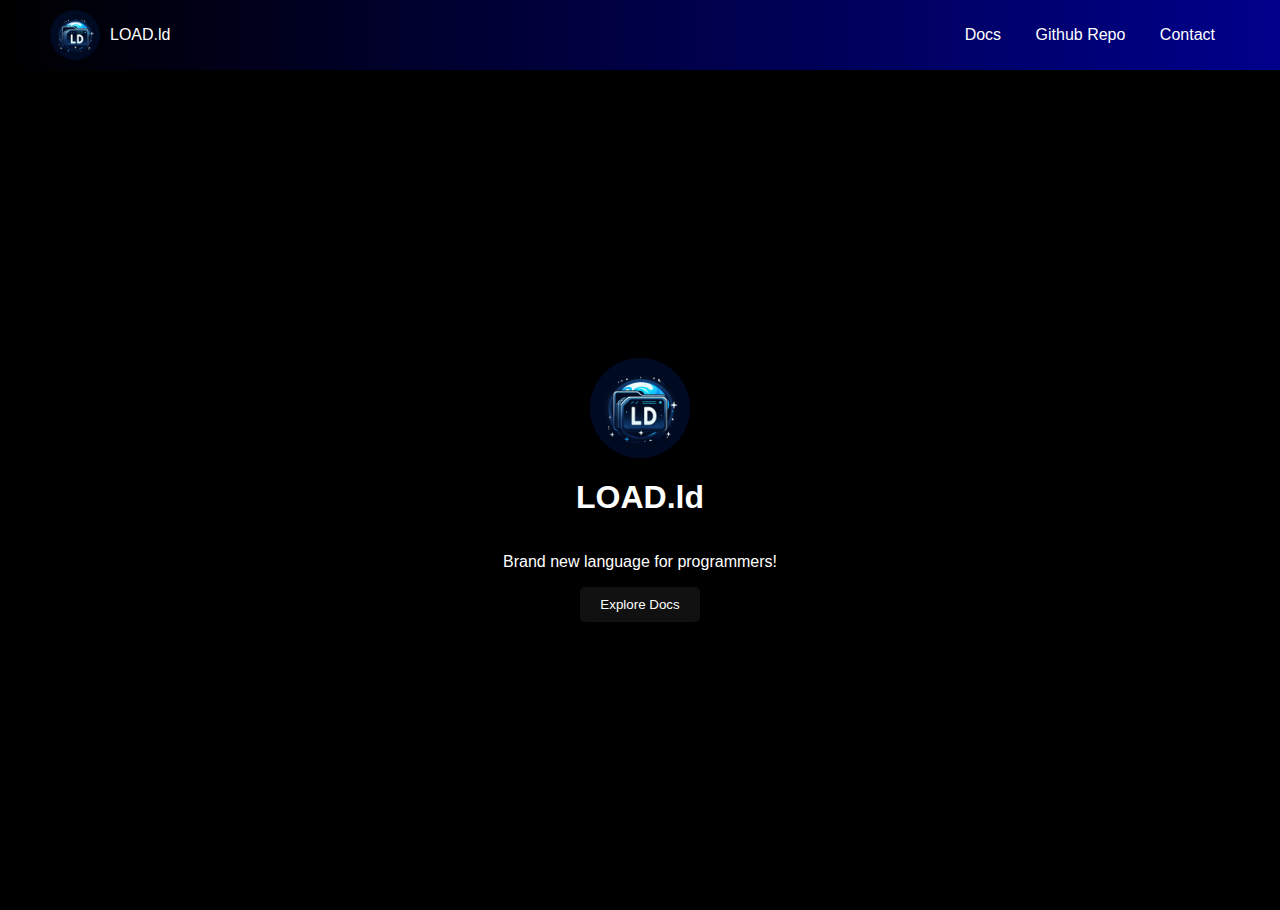
==== index.html @ c0751281 "Update index.html" ====
<!DOCTYPE html>
<html lang="en">
<head>
<meta charset="UTF-8">
<meta name="viewport" content="width=device-width, initial-scale=1.0">
<title>LOAD.ld</title>
<style>
  body, html {
    margin: 0;
    padding: 0;
    width: 100%;
    height: 100%;
    font-family: Arial, sans-serif;
  }

  .navbar {
    display: flex;
    justify-content: space-between;
    align-items: center;
    background: linear-gradient(to right, black, darkblue);
    padding: 10px 50px;
  }

  .navbar img {
    border-radius: 50%;
    width: 50px;
    height: 50px;
  }

  .navbar .logo-title {
    display: flex;
    align-items: center; /* Ensures vertical centering of the logo and title */
  }

  .navbar .title {
    color: white;
    margin-left: 10px;
  }

  .navbar .links a, .navbar .dropdown span {
    color: white;
    text-decoration: none;
    padding: 8px 15px; /* Adjusted spacing */
    cursor: pointer;
  }

  .dropdown {
    position: relative;
    display: inline-block;
  }

  .dropdown-content {
    display: none;
    position: absolute;
    background-color: #333; /* Dark gray background */
    color: white; /* White text */
    min-width: 160px;
    box-shadow: 0px 8px 16px 0px rgba(0,0,0,0.2);
    z-index: 1;
    border-radius: 25%;
    right: 200px
  }

  .dropdown-content a {
    color: white;
    padding: 12px 16px;
    text-decoration: none;
    display: block;
  }

  .dropdown:hover .dropdown-content {
    display: block; /* Shows dropdown on hover for desktop */
  }

  .landing-page {
    display: flex;
    flex-direction: column;
    justify-content: center;
    align-items: center;
    height: calc(100vh - 60px);
    background-color: black;
    color: white;
    text-align: center;
  }

  .landing-page img {
    width: 100px;
    height: 100px;
    border-radius: 50%;
  }

  .neon-button {
    border: none;
    padding: 10px 20px;
    color: #fff;
    background-color: #111;
    cursor: pointer;
    border-radius: 5px;
    position: relative;
    transition: all 0.3s ease;
    animation: rainbow 3s infinite linear;
  }

  @keyframes rainbow {
    0% { box-shadow: 0 0 5px #ff0000; }
    14% { box-shadow: 0 0 5px #ff7f00; }
    28% { box-shadow: 0 0 5px #ffff00; }
    42% { box-shadow: 0 0 5px #00ff00; }
    57% { box-shadow: 0 0 5px #0000ff; }
    71% { box-shadow: 0 0 5px #4b0082; }
    85% { box-shadow: 0 0 5px #9400d3; }
    100% { box-shadow: 0 0 5px #ff0000; }
  }

  @media (max-width: 768px) {
    .dropdown:hover .dropdown-content,
    .dropdown-content {
      display: none; /* Prevents hover effect on mobile */
    }
    .dropdown:active .dropdown-content {
      display: block; /* Allows click to show dropdown on mobile */
    }
  }
</style>
</head>
<body>

<div class="navbar">
  <div class="logo-title">
    <img src="logo.jpeg" alt="Logo">
    <span class="title">LOAD.ld</span>
  </div>
  <div class="links">
    <a href="/docs">Docs</a>
    <a href="https://github.com/load-dev/load.ld">Github Repo</a>
    <div class="dropdown">
      <span>Contact</span>
      <div class="dropdown-content">
        <a href="/c/discord">Discord</a>
        <a href="/c/twitter">Twitter</a>
        <a href="https://github.com/load-dev">Github</a>
      </div>
    </div>
  </div>
</div>

<div class="landing-page">
  <img src="logo.jpeg" alt="Logo">
  <h1>LOAD.ld</h1>
  <p>Brand new language for programmers!</p>
  <button class="neon-button" onclick="location.href='/docs';">Explore Docs</button>
</div>

<script>
  // Toggle dropdown on mobile on click
  document.addEventListener('DOMContentLoaded', function() {
    var isMobile = window.matchMedia("only screen and (max-width: 768px)").matches;

    if (isMobile) {
      document.querySelector('.dropdown').addEventListener('click', function(event) {
        var dropdownContent = this.querySelector('.dropdown-content');
        var isVisible = dropdownContent.style.display === 'block';
        dropdownContent.style.display = isVisible ? 'none' : 'block';
        event.stopPropagation();
      });

      document.body.addEventListener('click', function(e) {
        var dropdownContent = document.querySelector('.dropdown-content');
        if (e.target.closest('.dropdown') === null) {
          dropdownContent.style.display = 'none';
        }
      });
    }
  });
</script>

</body>
</html>
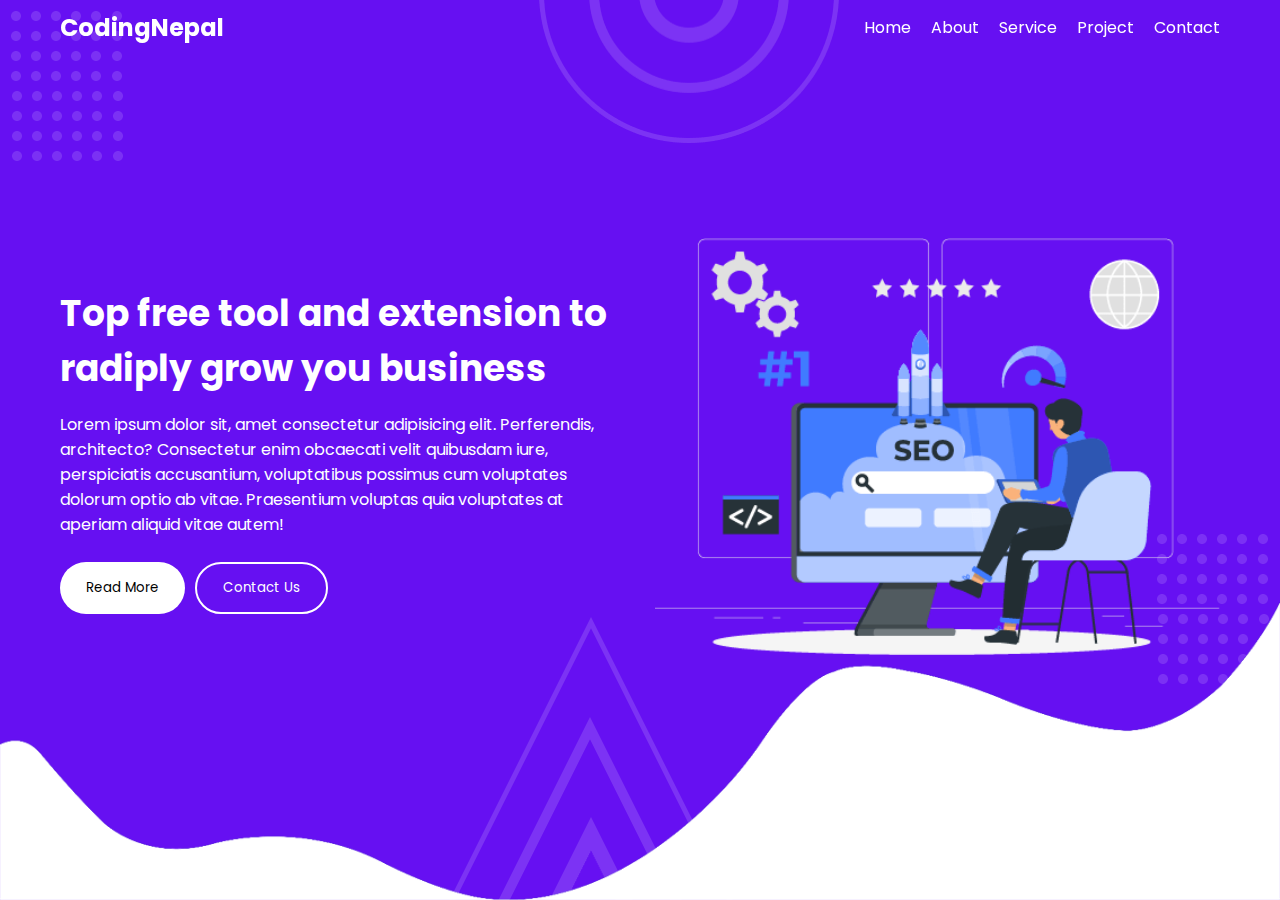
==== commit d6ee7e8a: "Update index.html" ====
--- a/index.html
+++ b/index.html
@@ -1,178 +1,58 @@
 <!DOCTYPE html>
+<!-- Coding by CodingNepal || www.codingnepalweb.com -->
 <html lang="en">
-<head>
-<meta charset="UTF-8">
-<meta name="viewport" content="width=device-width, initial-scale=1.0">
-<title>LOAD.ld</title>
-<style>
-  body, html {
-    margin: 0;
-    padding: 0;
-    width: 100%;
-    height: 100%;
-    font-family: Arial, sans-serif;
-  }
+  <head>
+    <meta name="viewport" content="width=device-width, initial-scale=1.0" />
+    <title>LOAD.ld</title>
+    <link rel="stylesheet" href="style.css" />
+  </head>
+  <body>
+    <main>
+      <!-- Header Start -->
+      <header>
+        <nav class="nav container">
+          <h2 class="nav_logo"><a href="#">CodingNepal</a></h2>
 
-  .navbar {
-    display: flex;
-    justify-content: space-between;
-    align-items: center;
-    background: linear-gradient(to right, black, darkblue);
-    padding: 10px 50px;
-  }
+          <ul class="menu_items">
+            <img src="images/times.svg" alt="timesicon" id="menu_toggle" />
+            <li><a href="#" class="nav_link">Home</a></li>
+            <li><a href="#" class="nav_link">About</a></li>
+            <li><a href="#" class="nav_link">Service</a></li>
+            <li><a href="#" class="nav_link">Project</a></li>
+            <li><a href="#" class="nav_link">Contact</a></li>
+          </ul>
+          <img src="images/bars.svg" alt="timesicon" id="menu_toggle" />
+        </nav>
+      </header>
+      <!-- Header End -->
 
-  .navbar img {
-    border-radius: 50%;
-    width: 50px;
-    height: 50px;
-  }
+      <!-- Hero Start -->
+      <section class="hero">
+        <div class="row container">
+          <div class="column">
+            <h2>Top free tool and extension to <br />radiply grow you business</h2>
+            <p>Lorem ipsum dolor sit, amet consectetur adipisicing elit. Perferendis, architecto? Consectetur enim obcaecati velit quibusdam iure, perspiciatis accusantium, voluptatibus possimus cum voluptates dolorum optio ab vitae. Praesentium voluptas quia voluptates at aperiam aliquid vitae autem!</p>
+            <div class="buttons">
+              <button class="btn">Read More</button>
+              <button class="btn">Contact Us</button>
+            </div>
+          </div>
+          <div class="column">
+            <img src="images/hero.png" alt="heroImg" class="hero_img" />
+          </div>
+        </div>
+        <img src="images/bg-bottom-hero.png" alt="" class="curveImg" />
+      </section>
+      <!-- Hero End-->
+    </main>
 
-  .navbar .logo-title {
-    display: flex;
-    align-items: center; /* Ensures vertical centering of the logo and title */
-  }
+    <script>
+      const header = document.querySelector("header");
+      const menuToggler = document.querySelectorAll("#menu_toggle");
 
-  .navbar .title {
-    color: white;
-    margin-left: 10px;
-  }
-
-  .navbar .links a, .navbar .dropdown span {
-    color: white;
-    text-decoration: none;
-    padding: 8px 15px; /* Adjusted spacing */
-    cursor: pointer;
-  }
-
-  .dropdown {
-    position: relative;
-    display: inline-block;
-  }
-
-  .dropdown-content {
-    display: none;
-    position: absolute;
-    background-color: #333; /* Dark gray background */
-    color: white; /* White text */
-    min-width: 160px;
-    box-shadow: 0px 8px 16px 0px rgba(0,0,0,0.2);
-    z-index: 1;
-    border-radius: 25%;
-    right: 200px
-  }
-
-  .dropdown-content a {
-    color: white;
-    padding: 12px 16px;
-    text-decoration: none;
-    display: block;
-  }
-
-  .dropdown:hover .dropdown-content {
-    display: block; /* Shows dropdown on hover for desktop */
-  }
-
-  .landing-page {
-    display: flex;
-    flex-direction: column;
-    justify-content: center;
-    align-items: center;
-    height: calc(100vh - 60px);
-    background-color: black;
-    color: white;
-    text-align: center;
-  }
-
-  .landing-page img {
-    width: 100px;
-    height: 100px;
-    border-radius: 50%;
-  }
-
-  .neon-button {
-    border: none;
-    padding: 10px 20px;
-    color: #fff;
-    background-color: #111;
-    cursor: pointer;
-    border-radius: 5px;
-    position: relative;
-    transition: all 0.3s ease;
-    animation: rainbow 3s infinite linear;
-  }
-
-  @keyframes rainbow {
-    0% { box-shadow: 0 0 5px #ff0000; }
-    14% { box-shadow: 0 0 5px #ff7f00; }
-    28% { box-shadow: 0 0 5px #ffff00; }
-    42% { box-shadow: 0 0 5px #00ff00; }
-    57% { box-shadow: 0 0 5px #0000ff; }
-    71% { box-shadow: 0 0 5px #4b0082; }
-    85% { box-shadow: 0 0 5px #9400d3; }
-    100% { box-shadow: 0 0 5px #ff0000; }
-  }
-
-  @media (max-width: 768px) {
-    .dropdown:hover .dropdown-content,
-    .dropdown-content {
-      display: none; /* Prevents hover effect on mobile */
-    }
-    .dropdown:active .dropdown-content {
-      display: block; /* Allows click to show dropdown on mobile */
-    }
-  }
-</style>
-</head>
-<body>
-
-<div class="navbar">
-  <div class="logo-title">
-    <img src="logo.jpeg" alt="Logo">
-    <span class="title">LOAD.ld</span>
-  </div>
-  <div class="links">
-    <a href="/docs">Docs</a>
-    <a href="https://github.com/load-dev/load.ld">Github Repo</a>
-    <div class="dropdown">
-      <span>Contact</span>
-      <div class="dropdown-content">
-        <a href="/c/discord">Discord</a>
-        <a href="/c/twitter">Twitter</a>
-        <a href="https://github.com/load-dev">Github</a>
-      </div>
-    </div>
-  </div>
-</div>
-
-<div class="landing-page">
-  <img src="logo.jpeg" alt="Logo">
-  <h1>LOAD.ld</h1>
-  <p>Brand new language for programmers!</p>
-  <button class="neon-button" onclick="location.href='/docs';">Explore Docs</button>
-</div>
-
-<script>
-  // Toggle dropdown on mobile on click
-  document.addEventListener('DOMContentLoaded', function() {
-    var isMobile = window.matchMedia("only screen and (max-width: 768px)").matches;
-
-    if (isMobile) {
-      document.querySelector('.dropdown').addEventListener('click', function(event) {
-        var dropdownContent = this.querySelector('.dropdown-content');
-        var isVisible = dropdownContent.style.display === 'block';
-        dropdownContent.style.display = isVisible ? 'none' : 'block';
-        event.stopPropagation();
+      menuToggler.forEach(toggler => {
+        toggler.addEventListener("click", () => header.classList.toggle("showMenu"));
       });
-
-      document.body.addEventListener('click', function(e) {
-        var dropdownContent = document.querySelector('.dropdown-content');
-        if (e.target.closest('.dropdown') === null) {
-          dropdownContent.style.display = 'none';
-        }
-      });
-    }
-  });
-</script>
-
-</body>
+    </script>
+  </body>
 </html>--- a/style.css
+++ b/style.css
@@ -0,0 +1,172 @@
+/* Import Google font - Poppins */
+@import url("https://fonts.googleapis.com/css2?family=Poppins:wght@200;300;400;500;600;700&display=swap");
+* {
+  margin: 0;
+  padding: 0;
+  box-sizing: border-box;
+  font-family: "Poppins", sans-serif;
+}
+main {
+  background: #6610f2;
+}
+.container {
+  max-width: 1300px;
+  width: 100%;
+  margin: 0 auto;
+}
+header {
+  position: fixed;
+  top: 0;
+  left: 0;
+  width: 100%;
+  z-index: 1000;
+}
+.nav {
+  display: flex;
+  align-items: center;
+  justify-content: space-between;
+  padding: 0 60px;
+}
+.nav_logo {
+  padding: 10px 0;
+}
+.menu_items {
+  display: flex;
+  list-style: none;
+  gap: 20px;
+}
+a {
+  color: #fff;
+  text-decoration: none;
+}
+
+/* Hero */
+.hero {
+  position: relative;
+  min-height: 100vh;
+  width: 100%;
+  background: url(images/bg-dot.png), url(images/bg-dot.png), url(images/bg-round.png), url(images/bg-tree.png);
+  background-position: 10px 10px, bottom 215px right 10px, left 55% top -1%, left 45% bottom -1px;
+  background-repeat: no-repeat;
+}
+.curveImg {
+  position: absolute;
+  bottom: 0;
+  width: 100%;
+  pointer-events: none;
+}
+.hero .row {
+  display: flex;
+  align-items: center;
+  min-height: 100vh;
+  height: 100%;
+  width: 100%;
+  padding: 0 60px;
+  gap: 30px;
+  justify-content: space-between;
+}
+.hero .row h2,
+.hero .row p {
+  color: #fff;
+}
+.hero .row h2 {
+  font-size: 36px;
+  margin-bottom: 16px;
+}
+.hero .column {
+  width: 50%;
+}
+.buttons {
+  display: flex;
+  margin-top: 25px;
+  gap: 10px;
+}
+.btn {
+  padding: 14px 26px;
+  background: #fff;
+  border-radius: 50px;
+  border: none;
+  cursor: pointer;
+  transition: all 0.3s ease;
+}
+.btn:last-child {
+  border: 2px solid #fff;
+  background: transparent;
+  color: #fff;
+}
+.btn:last-child:hover {
+  background-color: #fff;
+  color: #333;
+}
+.hero_img {
+  width: 100%;
+  z-index: 10;
+  position: relative;
+}
+#menu_toggle {
+  display: none;
+}
+
+/* Reponsive */
+@media (width < 860px) {
+  #menu_toggle {
+    display: block;
+  }
+  .nav {
+    padding: 0 20px;
+    background-color: #fff;
+  }
+
+  .menu_items {
+    position: fixed;
+    top: 0;
+    width: 260px;
+    background-color: #fff;
+    height: 100%;
+    left: -100%;
+    padding: 50px 30px 30px;
+    flex-direction: column;
+    transition: all 0.5s ease;
+  }
+  .showMenu .menu_items {
+    left: 0;
+  }
+  a {
+    color: #333;
+  }
+  #menu_toggle {
+    width: 20px;
+    cursor: pointer;
+  }
+  .menu_items #menu_toggle {
+    position: absolute;
+    top: 20px;
+    right: 20px;
+  }
+  .hero {
+    padding-top: 130px;
+  }
+  .hero .row {
+    flex-direction: column;
+    padding: 0 20px;
+    justify-content: center;
+  }
+  .hero .row .column {
+    width: 100%;
+  }
+}
+
+@media (width < 600px) {
+  .hero {
+    padding-top: 80px;
+  }
+  .hero .row h2 {
+    font-size: 26px;
+  }
+  .buttons {
+    justify-content: center;
+  }
+  .btn {
+    padding: 10px 16px;
+  }
+}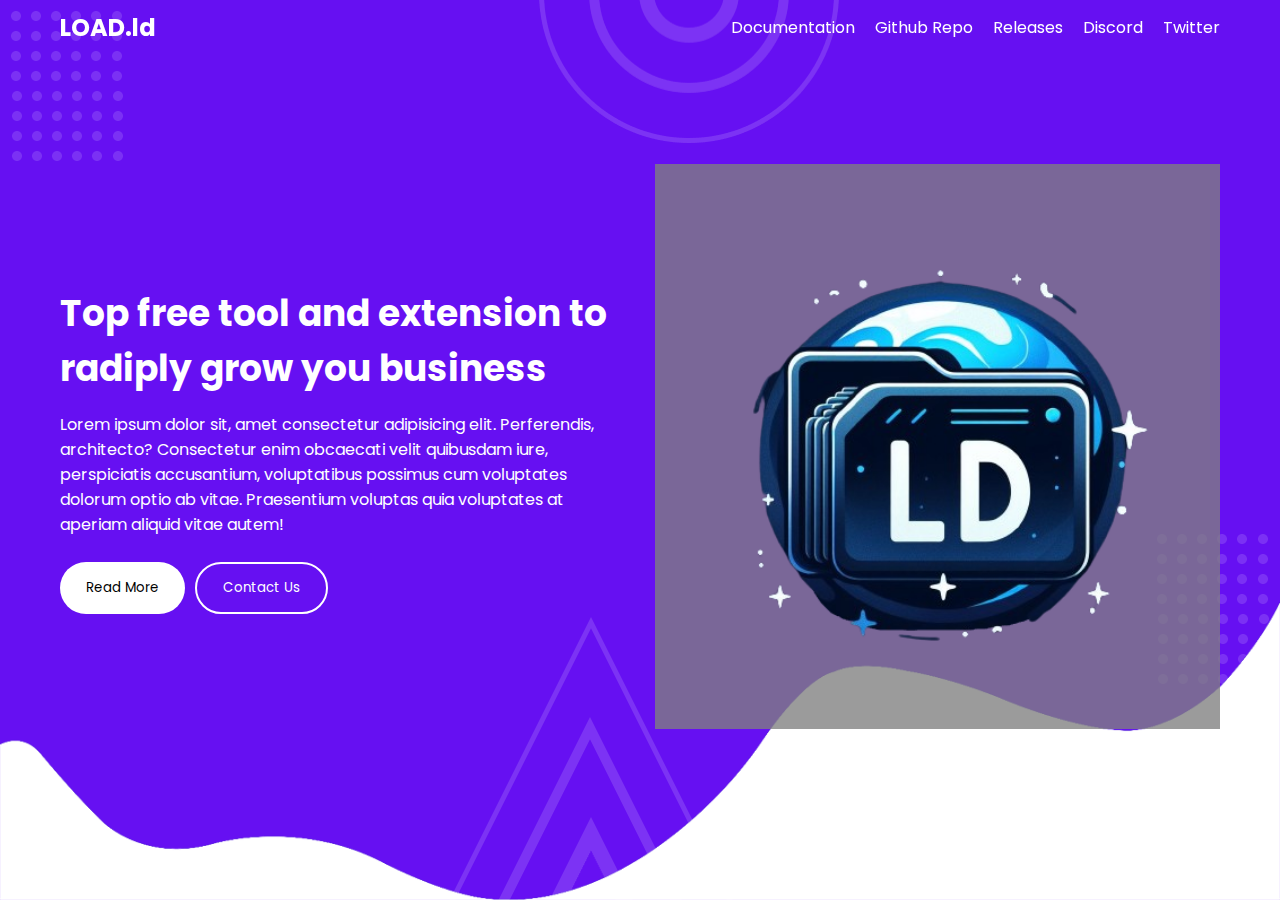
==== commit b361c710: "Update index.html" ====
--- a/index.html
+++ b/index.html
@@ -11,15 +11,15 @@
       <!-- Header Start -->
       <header>
         <nav class="nav container">
-          <h2 class="nav_logo"><a href="#">CodingNepal</a></h2>
+          <h2 class="nav_logo"><a href="/">LOAD.ld</a></h2>
 
           <ul class="menu_items">
             <img src="images/times.svg" alt="timesicon" id="menu_toggle" />
-            <li><a href="#" class="nav_link">Home</a></li>
-            <li><a href="#" class="nav_link">About</a></li>
-            <li><a href="#" class="nav_link">Service</a></li>
-            <li><a href="#" class="nav_link">Project</a></li>
-            <li><a href="#" class="nav_link">Contact</a></li>
+            <li><a href="/docs" class="nav_link">Documentation</a></li>
+            <li><a href="https://github.com/load-dev/load.ld" target="_blank" class="nav_link">Github Repo</a></li>
+            <li><a href="/docs/releases" class="nav_link">Releases</a></li>
+            <li><a href="#" class="nav_link">Discord</a></li>
+            <li><a href="#" class="nav_link">Twitter</a></li>
           </ul>
           <img src="images/bars.svg" alt="timesicon" id="menu_toggle" />
         </nav>
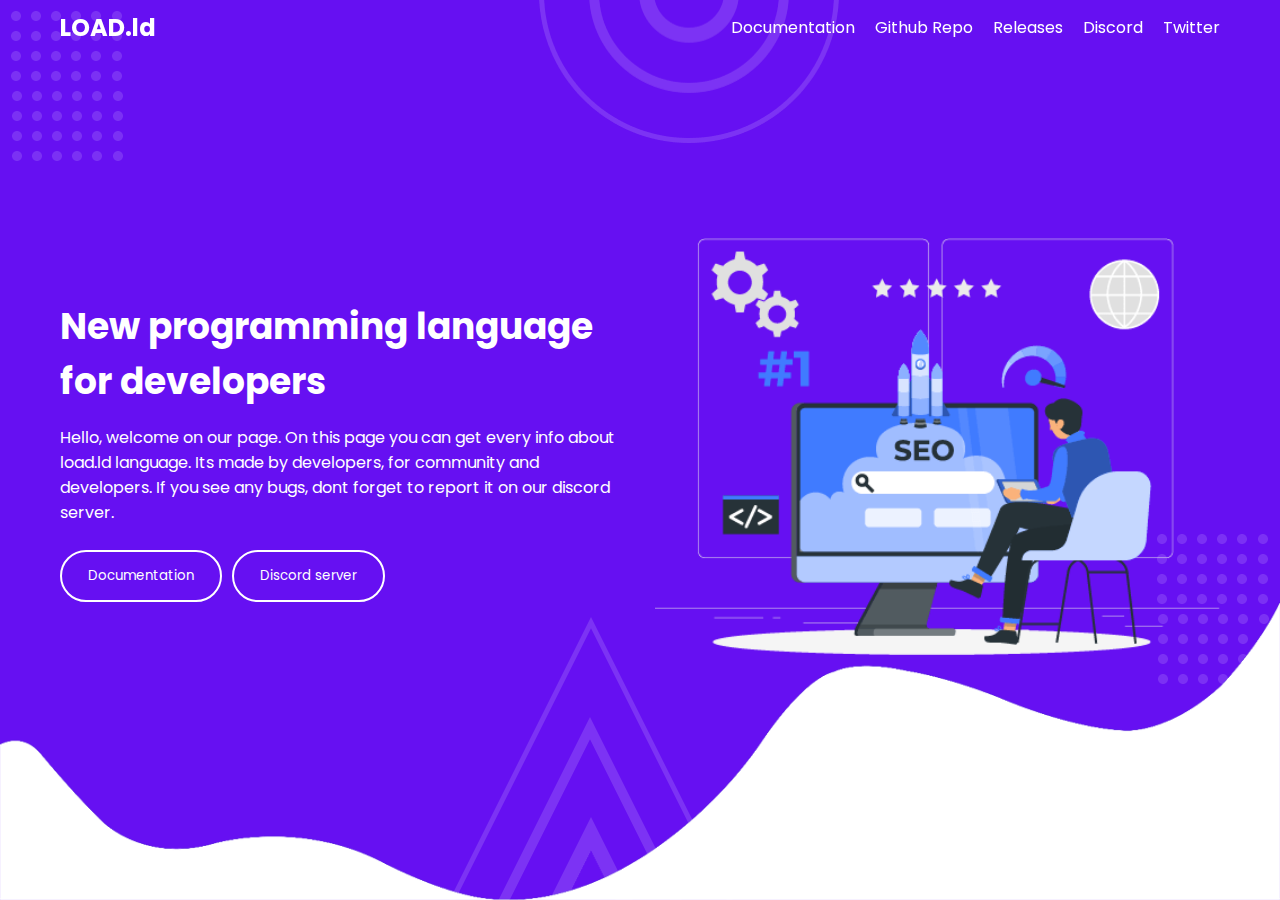
==== commit 6f8f5903: "Update index.html" ====
--- a/index.html
+++ b/index.html
@@ -30,11 +30,11 @@
       <section class="hero">
         <div class="row container">
           <div class="column">
-            <h2>Top free tool and extension to <br />radiply grow you business</h2>
-            <p>Lorem ipsum dolor sit, amet consectetur adipisicing elit. Perferendis, architecto? Consectetur enim obcaecati velit quibusdam iure, perspiciatis accusantium, voluptatibus possimus cum voluptates dolorum optio ab vitae. Praesentium voluptas quia voluptates at aperiam aliquid vitae autem!</p>
+            <h2>New programming language <br />for developers</h2>
+            <p>Hello, welcome on our page. On this page you can get every info about load.ld language. Its made by developers, for community and developers. If you see any bugs, dont forget to report it on our discord server.</p>
             <div class="buttons">
-              <button class="btn">Read More</button>
-              <button class="btn">Contact Us</button>
+              <a href="/docs"><button class="btn">Documentation</button></a>
+              <a href="/discord"><button class="btn">Discord server</button></a>
             </div>
           </div>
           <div class="column">
